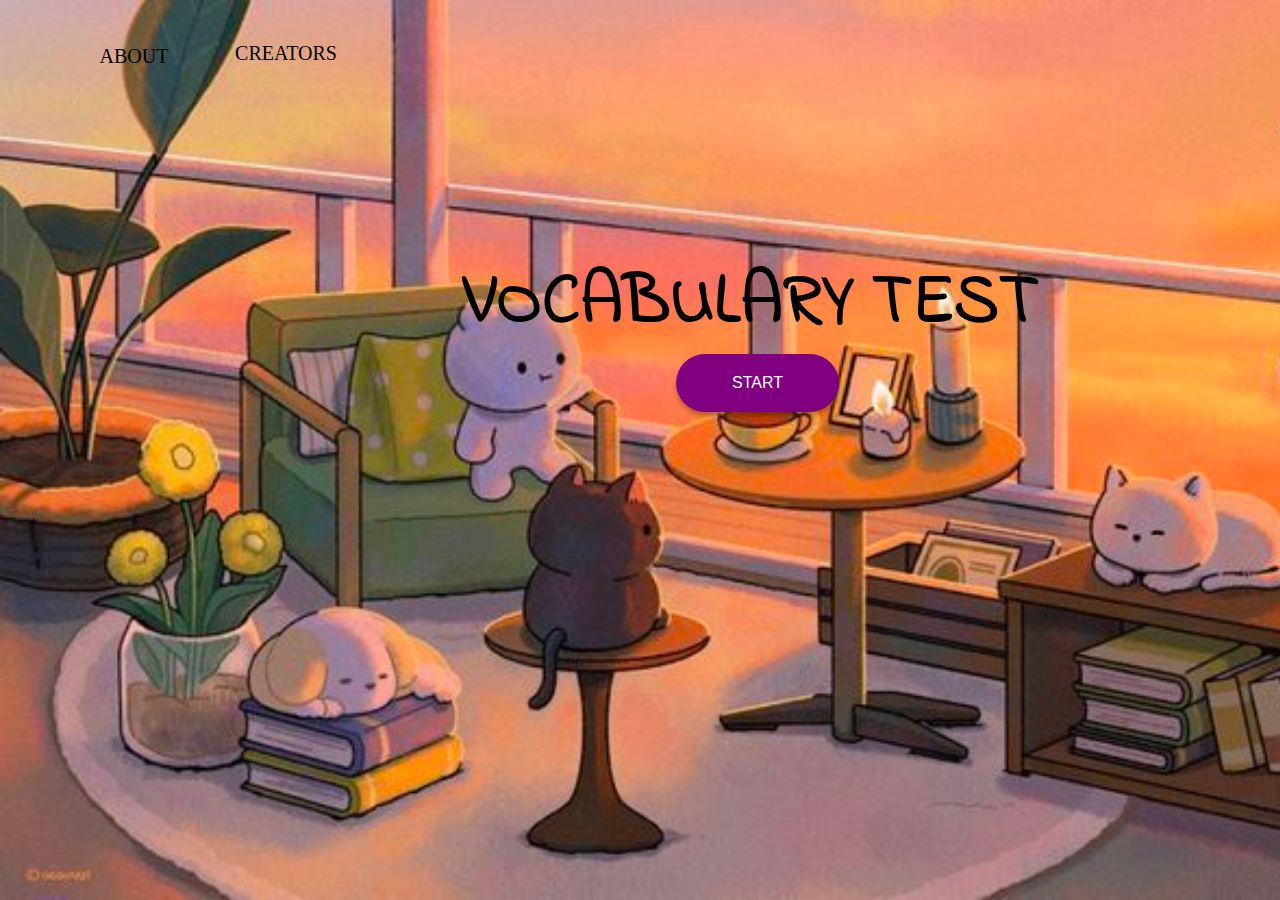
==== index.html @ 0040358d "new commit" ====
<!DOCTYPE html>
<html lang="en">
<head>
    <meta charset="UTF-8">
    <meta http-equiv="X-UA-Compatible" content="IE=edge">
    <meta name="viewport" content="width=device-width, initial-scale=1.0">
    <!-- <link href="vocabulary.css" rel="stylesheet"> -->
<style>
    @import url('https://fonts.googleapis.com/css2?family=Indie+Flower&display=swap');
    body{
        background-color: #bbd7ff;
        font-family: Arial, Helvetica, sans-serif;
        color: #3a3a3a;
        margin: 0;
        text-align: center;
  background-repeat: no-repeat;
  background-attachment: fixed;  
  background-size: cover;

}
.button{
 background-color: purple;
 border: none;
  color: white;
  padding: 20px 56px;
  text-align: center;
  text-decoration: none;
  display: inline-block;
  font-size: 16px;
  margin: 4px 2px;
  cursor: pointer;
  border-radius: 30px;
  position: absolute;
left: 674px;
top: 350px;
border: 0px solid #000000;
box-shadow: 0px 4px 4px rgba(0, 0, 0, 0.25);
}
.button:hover{
  background-color: rgba(255, 253, 253, 0.493);
  }
.button2{
    position: absolute;
width: 192px;
height: 49px;
left: 38px;
top: 43px;

text-decoration: none;
  display: inline-block;

font-family: 'Noto Sans';
font-style: normal;
font-weight: 400;
font-size: 20px;
line-height: 27px;
text-align: center;
color: #000000;
}
.button2:hover{
  background-color: rgba(115, 115, 117, 0.121);
  color: rgb(255, 255, 255);
  }

.button3{
    position: absolute;
width: 192px;
height: 49px;
left: 190px;
top: 40px;

text-decoration: none;
  display: inline-block;

font-family: 'Noto Sans';
font-style: normal;
font-weight: 400;
font-size: 20px;
line-height: 27px;
text-align: center;
color: #000000;
}
.button3:hover{
  background-color: rgba(115, 115, 117, 0.121);
  color: rgb(255, 255, 255);
  }
.h1{
    font-family: 'Indie Flower', cursive;
    font-size:70px;
    margin: center;
    position: absolute;
width: 578px;
height: 77px;
left: 462px;
top: 170px;
color: #000000;

}
.img1{
    position: absolute;
width: 157px;
height: 95px;
left: 1300px;
top: 637px;
border: 1px solid #000000;
box-sizing: border-box;
filter: drop-shadow(0px 4px 4px rgba(0, 0, 0, 0.25));
}
.img2{
    position: absolute;
width: 137px;
height: 136px;
left: 1320px;
top: 21px;
}
.box{
  position: relative;
  width: 300px;
  height: 300px;
  display: flex;
  justify-content: center;
  align-items: center;
}
</style>
</head>
<body style="background-image: url('bg1.jpg');">
<title>PROJECT DPK VOCABULARY GAME</title><br><br>
<div class="box">
  <br><h1 class="h1">VOCABULARY TEST</h1><br><br>
</div>

<img class="img1" src="ENGFLAG.jpg">
<img class="img2" src="logo-wk.png">
<div class="container">
        <nav>
            <ul>
            <br><br><a href="test2.html" class="button">START </a>
            </ul>
        </nav>
    </div>
    <br><br><a href="about.html" class="button2">ABOUT </a>
    <br><br><a href="creators.html" class="button3">CREATORS </a>
</body>
</html>
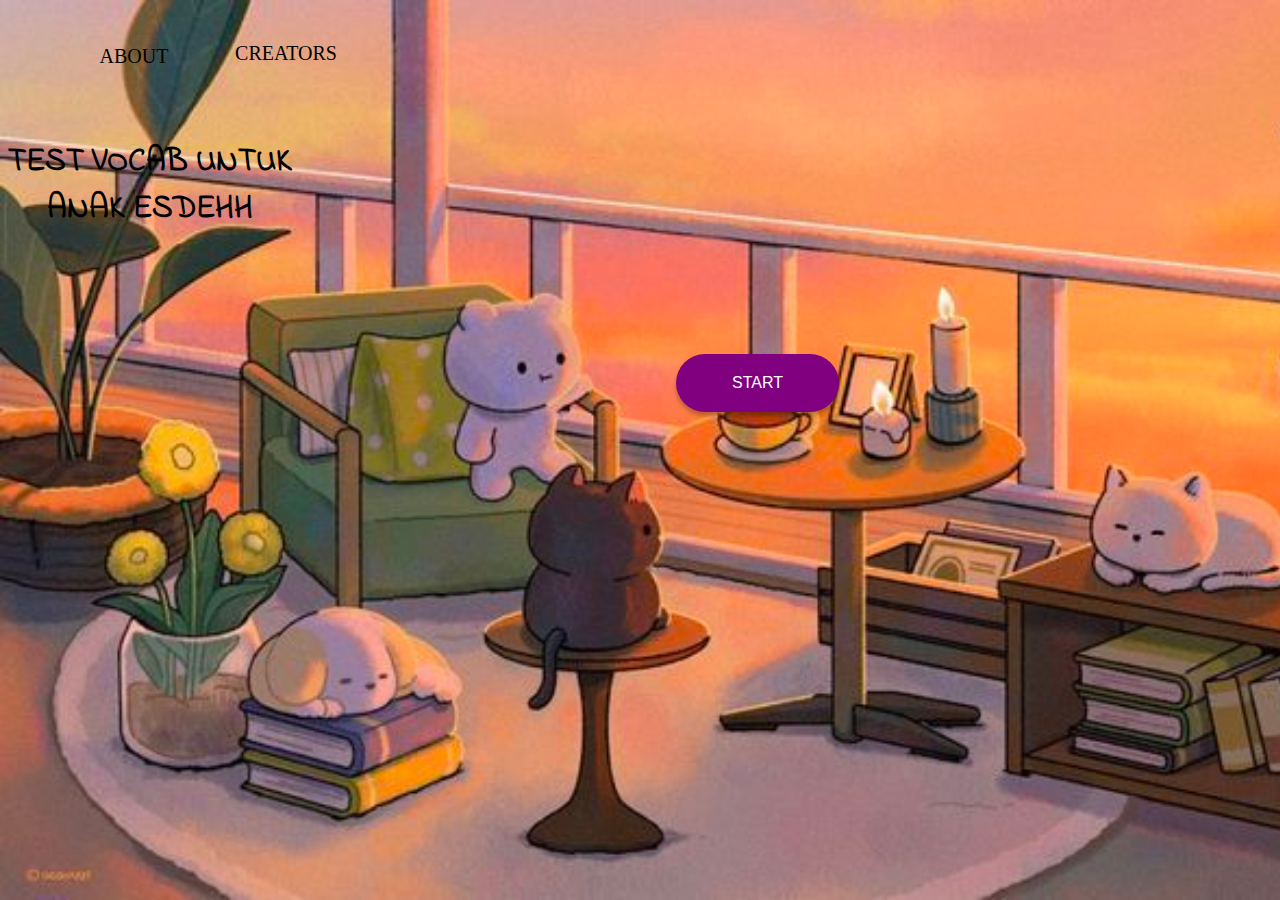
==== commit 8a24355a: "ganti" ====
--- a/index.html
+++ b/index.html
@@ -86,13 +86,9 @@
   }
 .h1{
     font-family: 'Indie Flower', cursive;
-    font-size:70px;
-    margin: center;
+    font-size:2rem;
+    text-align: center;
     position: absolute;
-width: 578px;
-height: 77px;
-left: 462px;
-top: 170px;
 color: #000000;
 
 }
@@ -124,13 +120,12 @@
 </style>
 </head>
 <body style="background-image: url('bg1.jpg');">
-<title>PROJECT DPK VOCABULARY GAME</title><br><br>
+<title>PROJECT ENGLISH VOCABULARY GAME</title><br><br>
 <div class="box">
-  <br><h1 class="h1">VOCABULARY TEST</h1><br><br>
+  <br><h1 class="h1">TEST VOCAB UNTUK ANAK ESDEHH</h1><br><br>
 </div>
-
-<img class="img1" src="ENGFLAG.jpg">
-<img class="img2" src="logo-wk.png">
+<a href="https://en.wikipedia.org/wiki/English_language"> <img class="img1" src="ENGFLAG.jpg"></a>
+<a href=""> <img class="img2" src="logo-ipb.png"></a>
 <div class="container">
         <nav>
             <ul>
